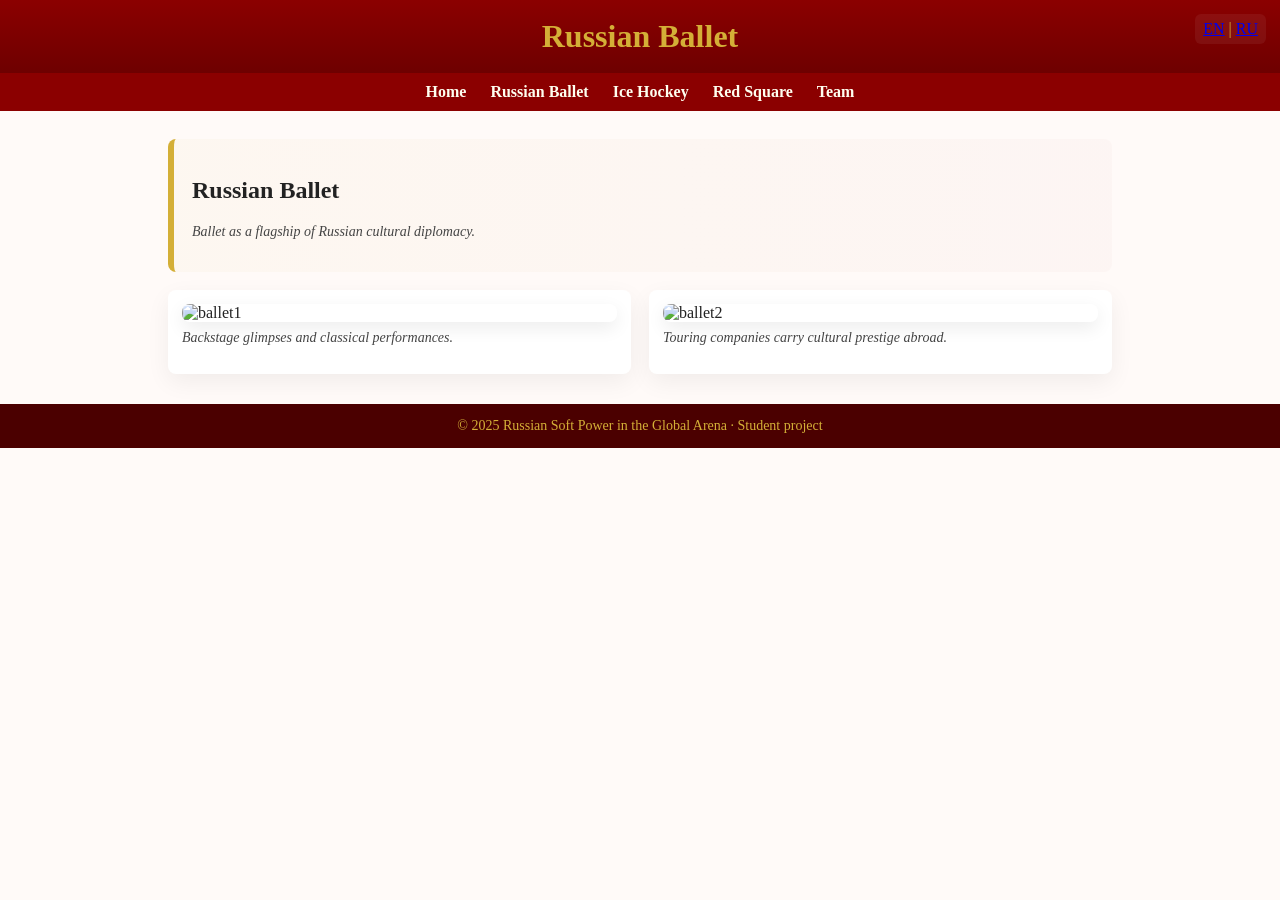
==== ballet.html @ a471aec6 "Add files via upload" ====
<!doctype html>
<html lang="en">
<head>
<meta charset="utf-8"><meta name="viewport" content="width=device-width,initial-scale=1">
<title>Russian Ballet - Russian Soft Power in the Global Arena</title>
<link rel="icon" href="favicon.png">
<style>
:root{--red:#8b0000;--gold:#d4af37;--bg:#fffaf8;--text:#222}
*{box-sizing:border-box}
body{margin:0;font-family:Georgia, 'Times New Roman', serif;background:var(--bg);color:var(--text);-webkit-font-smoothing:antialiased}
.header{background:linear-gradient(180deg,var(--red),#6e0000);color:var(--gold);padding:18px 24px;text-align:center}
.nav{background:#8b0000;padding:10px 24px;display:flex;justify-content:center;gap:24px;flex-wrap:wrap}
.nav a{color:ivory;text-decoration:none;font-weight:600}
.container{max-width:980px;margin:28px auto;padding:0 18px}
.hero{background:linear-gradient(90deg, rgba(211,175,55,0.04), rgba(139,0,0,0.02));padding:18px;border-left:6px solid var(--gold);border-radius:8px}
.grid{display:grid;grid-template-columns:repeat(auto-fit,minmax(260px,1fr));gap:18px;margin-top:18px}
.card{background:white;padding:14px;border-radius:8px;box-shadow:0 8px 24px rgba(0,0,0,0.06);text-align:left}
.img{width:100%;height:auto;border-radius:8px;display:block;box-shadow:0 6px 18px rgba(0,0,0,0.08);transition:transform .4s ease}
.img:hover{transform:translateY(-6px)}
.caption{font-size:14px;color:#444;margin-top:8px;font-style:italic}
.lang {position:fixed;right:14px;top:14px;background:rgba(255,255,255,0.06);padding:6px 8px;border-radius:6px;color:var(--gold)}
.fade-in{animation:fadeIn .9s ease both}
@keyframes fadeIn{from{opacity:0;transform:translateY(8px)}to{opacity:1;transform:translateY(0)}}
footer{background:#4b0000;color:var(--gold);padding:14px 18px;text-align:center;margin-top:30px;font-size:14px}
@media(max-width:720px){.nav{gap:12px;padding:8px}.container{padding:0 12px}}
</style>
</head>
<body>
<div class="lang"><a href="ballet.html">EN</a> | <a href="ballet_ru.html">RU</a></div>
<header class="header"><h1 style="margin:0">Russian Ballet</h1></header>
<nav class="nav">
  <a href="index.html">Home</a>
  <a href="ballet.html">Russian Ballet</a>
  <a href="hockey.html">Ice Hockey</a>
  <a href="redsquare.html">Red Square</a>
  <a href="team.html">Team</a>
</nav>
<main class="container">
<section class="hero fade-in"><h2>Russian Ballet</h2>
<p class="caption">Ballet as a flagship of Russian cultural diplomacy.</p></section>
<section class="grid">
  <article class="card fade-in"><img class="img" src="https://tse1.mm.bing.net/th/id/OIP.sgsOYmoSV0pS5NCLeMYfawHaE8?cb=ucfimg2&pid=ImgDet&ucfimg=1&w=202&h=134&c=7&dpr=2&o=7&rm=3" alt="ballet1"><p class="caption">Backstage glimpses and classical performances.</p></article>
  <article class="card fade-in"><img class="img" src="https://tse4.mm.bing.net/th/id/OIP.tsx1TJaS7tBhJiRf9VunnQHaE8?cb=ucfimg2&pid=ImgDet&ucfimg=1&w=202&h=134&c=7&dpr=2&o=7&rm=3" alt="ballet2"><p class="caption">Touring companies carry cultural prestige abroad.</p></article>
</section>
</main><footer>© 2025 Russian Soft Power in the Global Arena · Student project</footer></body></html>
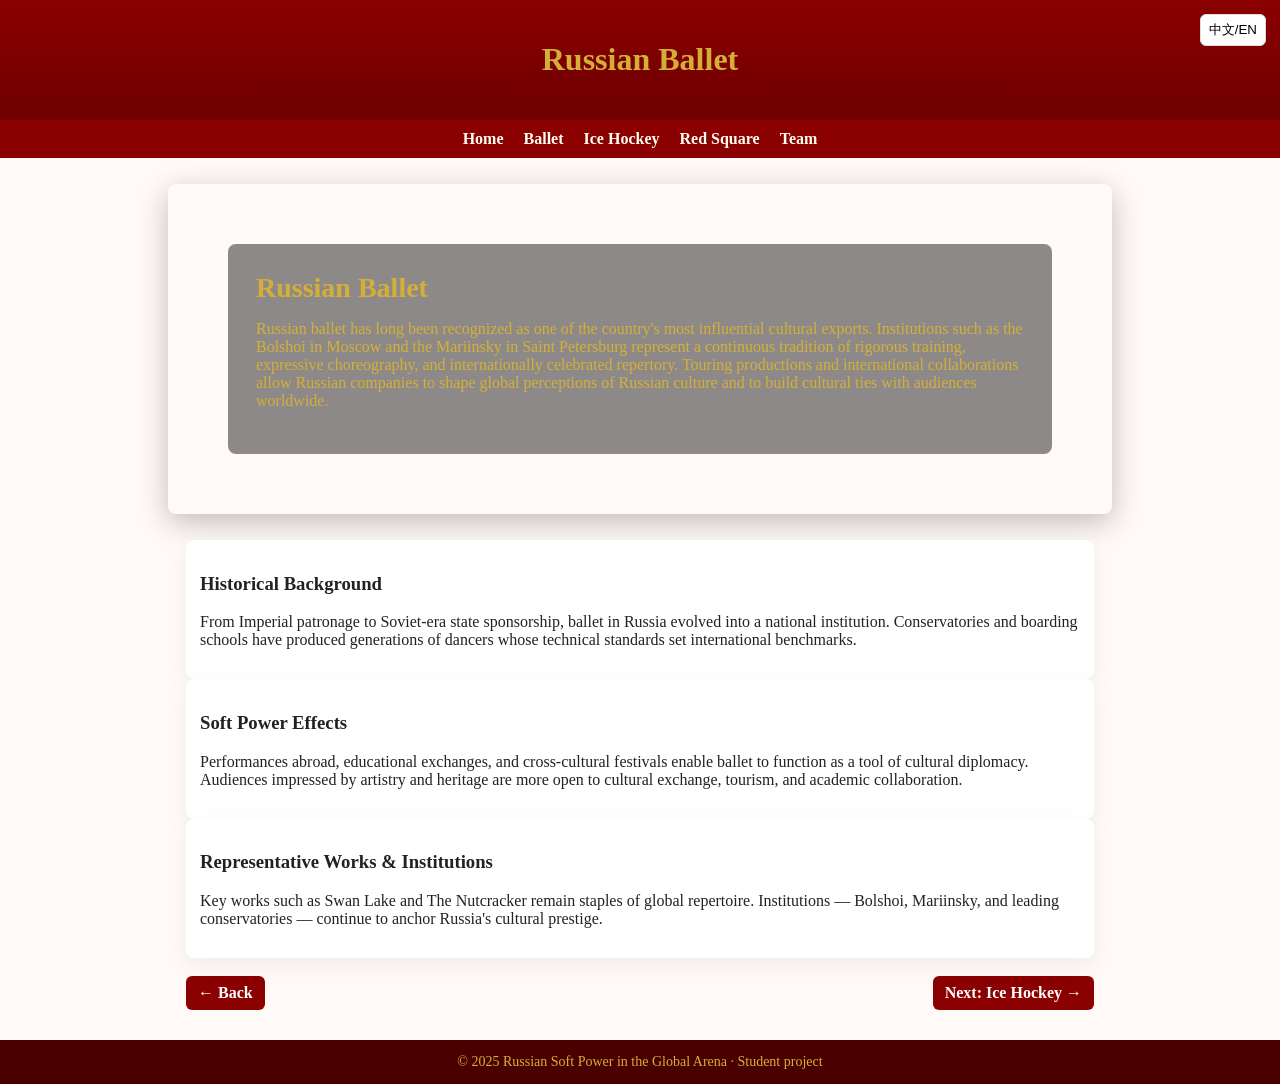
==== commit bfac6c56: "yes" ====
--- a/ballet.html
+++ b/ballet.html
@@ -2,44 +2,50 @@
 <html lang="en">
 <head>
 <meta charset="utf-8"><meta name="viewport" content="width=device-width,initial-scale=1">
-<title>Russian Ballet - Russian Soft Power in the Global Arena</title>
+<title>Russian Ballet - Russian Soft Power</title>
 <link rel="icon" href="favicon.png">
-<style>
-:root{--red:#8b0000;--gold:#d4af37;--bg:#fffaf8;--text:#222}
-*{box-sizing:border-box}
-body{margin:0;font-family:Georgia, 'Times New Roman', serif;background:var(--bg);color:var(--text);-webkit-font-smoothing:antialiased}
-.header{background:linear-gradient(180deg,var(--red),#6e0000);color:var(--gold);padding:18px 24px;text-align:center}
-.nav{background:#8b0000;padding:10px 24px;display:flex;justify-content:center;gap:24px;flex-wrap:wrap}
-.nav a{color:ivory;text-decoration:none;font-weight:600}
-.container{max-width:980px;margin:28px auto;padding:0 18px}
-.hero{background:linear-gradient(90deg, rgba(211,175,55,0.04), rgba(139,0,0,0.02));padding:18px;border-left:6px solid var(--gold);border-radius:8px}
-.grid{display:grid;grid-template-columns:repeat(auto-fit,minmax(260px,1fr));gap:18px;margin-top:18px}
-.card{background:white;padding:14px;border-radius:8px;box-shadow:0 8px 24px rgba(0,0,0,0.06);text-align:left}
-.img{width:100%;height:auto;border-radius:8px;display:block;box-shadow:0 6px 18px rgba(0,0,0,0.08);transition:transform .4s ease}
-.img:hover{transform:translateY(-6px)}
-.caption{font-size:14px;color:#444;margin-top:8px;font-style:italic}
-.lang {position:fixed;right:14px;top:14px;background:rgba(255,255,255,0.06);padding:6px 8px;border-radius:6px;color:var(--gold)}
-.fade-in{animation:fadeIn .9s ease both}
-@keyframes fadeIn{from{opacity:0;transform:translateY(8px)}to{opacity:1;transform:translateY(0)}}
-footer{background:#4b0000;color:var(--gold);padding:14px 18px;text-align:center;margin-top:30px;font-size:14px}
-@media(max-width:720px){.nav{gap:12px;padding:8px}.container{padding:0 12px}}
-</style>
+<link rel="stylesheet" href="style.css">
 </head>
 <body>
-<div class="lang"><a href="ballet.html">EN</a> | <a href="ballet_ru.html">RU</a></div>
-<header class="header"><h1 style="margin:0">Russian Ballet</h1></header>
+<button class="langbtn" onclick="setLang(document.documentElement.lang==='en' ? 'zh' : 'en')">中文/EN</button>
+<header class="header"><h1 data-en="Russian Ballet" data-zh=""></h1></header>
 <nav class="nav">
-  <a href="index.html">Home</a>
-  <a href="ballet.html">Russian Ballet</a>
-  <a href="hockey.html">Ice Hockey</a>
-  <a href="redsquare.html">Red Square</a>
-  <a href="team.html">Team</a>
+  <a href="index.html" data-en="Home" data-zh="首页"></a>
+  <a href="ballet.html" data-en="Ballet" data-zh="芭蕾"></a>
+  <a href="hockey.html" data-en="Ice Hockey" data-zh="冰球"></a>
+  <a href="redsquare.html" data-en="Red Square" data-zh="红场"></a>
+  <a href="team.html" data-en="Team" data-zh="团队"></a>
 </nav>
 <main class="container">
-<section class="hero fade-in"><h2>Russian Ballet</h2>
-<p class="caption">Ballet as a flagship of Russian cultural diplomacy.</p></section>
-<section class="grid">
-  <article class="card fade-in"><img class="img" src="https://tse1.mm.bing.net/th/id/OIP.sgsOYmoSV0pS5NCLeMYfawHaE8?cb=ucfimg2&pid=ImgDet&ucfimg=1&w=202&h=134&c=7&dpr=2&o=7&rm=3" alt="ballet1"><p class="caption">Backstage glimpses and classical performances.</p></article>
-  <article class="card fade-in"><img class="img" src="https://tse4.mm.bing.net/th/id/OIP.tsx1TJaS7tBhJiRf9VunnQHaE8?cb=ucfimg2&pid=ImgDet&ucfimg=1&w=202&h=134&c=7&dpr=2&o=7&rm=3" alt="ballet2"><p class="caption">Touring companies carry cultural prestige abroad.</p></article>
+
+<section class="hero fade-in"><div class="overlay"><h2 data-en="Russian Ballet" data-zh="俄罗斯芭蕾"></h2>
+<p data-en="Russian ballet has long been recognized as one of the country's most influential cultural exports. Institutions such as the Bolshoi in Moscow and the Mariinsky in Saint Petersburg represent a continuous tradition of rigorous training, expressive choreography, and internationally celebrated repertory. Touring productions and international collaborations allow Russian companies to shape global perceptions of Russian culture and to build cultural ties with audiences worldwide."
+       data-zh="俄罗斯芭蕾长期以来被视为该国最具影响力的文化出口之一。莫斯科大剧院和圣彼得堡的马林斯基剧院等机构代表了严格训练、富于表现力的编舞和享誉世界的曲目传统。巡演和国际合作使俄罗斯剧团能够塑造全球对俄罗斯文化的认知，并与全球观众建立文化联系。"></p></div></section>
+
+<section class="container">
+  <div class="card fade-in">
+    <h3 data-en="Historical Background" data-zh="历史背景"></h3>
+    <p data-en="From Imperial patronage to Soviet-era state sponsorship, ballet in Russia evolved into a national institution. Conservatories and boarding schools have produced generations of dancers whose technical standards set international benchmarks."
+       data-zh="从帝国赞助到苏联时期的国家支持，俄罗斯的芭蕾逐渐发展为一种国家机构。音乐学院和寄宿学校培养了代代舞者，其技术标准成为国际标杆。"></p>
+  </div>
+
+  <div class="card fade-in">
+    <h3 data-en="Soft Power Effects" data-zh="软实力效应"></h3>
+    <p data-en="Performances abroad, educational exchanges, and cross-cultural festivals enable ballet to function as a tool of cultural diplomacy. Audiences impressed by artistry and heritage are more open to cultural exchange, tourism, and academic collaboration."
+       data-zh="海外演出、教育交流和跨文化节使芭蕾成为文化外交的工具。被艺术和传统打动的观众更容易接受文化交流、旅游和学术合作。"></p>
+  </div>
+
+  <div class="card fade-in">
+    <h3 data-en="Representative Works & Institutions" data-zh="代表作品与机构"></h3>
+    <p data-en="Key works such as Swan Lake and The Nutcracker remain staples of global repertoire. Institutions — Bolshoi, Mariinsky, and leading conservatories — continue to anchor Russia's cultural prestige."
+       data-zh="《天鹅湖》《胡桃夹子》等代表作品仍是世界曲目的常青树。大剧院、马林斯基剧院以及顶级音乐学院继续巩固俄罗斯的文化声望。"></p>
+  </div>
+
+  <div class="smallnav"><a class="btn" href="index.html" data-en="← Back" data-zh="← 返回"></a> <a class="btn" href="hockey.html" data-en="Next: Ice Hockey →" data-zh="下一页：冰球 →"></a></div>
 </section>
-</main><footer>© 2025 Russian Soft Power in the Global Arena · Student project</footer></body></html>+
+</main>
+<footer>© 2025 Russian Soft Power in the Global Arena · Student project</footer>
+<script src="script.js"></script>
+</body>
+</html>
--- a/style.css
+++ b/style.css
@@ -0,0 +1,29 @@
+
+:root{
+  --red:#8b0000;
+  --gold:#d4af37;
+  --bg:#fffaf8;
+  --text:#222;
+  --muted:#555;
+}
+*{box-sizing:border-box}
+body{margin:0;font-family:Georgia, 'Times New Roman', serif;background:var(--bg);color:var(--text);-webkit-font-smoothing:antialiased}
+.header{background:linear-gradient(180deg,var(--red),#6e0000);color:var(--gold);padding:20px 18px;text-align:center}
+.nav{background:#8b0000;padding:10px 18px;display:flex;justify-content:center;gap:20px;flex-wrap:wrap}
+.nav a{color:ivory;text-decoration:none;font-weight:600}
+.container{max-width:980px;margin:26px auto;padding:0 18px}
+.hero{background-image: url('https://upload.wikimedia.org/wikipedia/commons/0/0f/Castle_Kremlin_Moscow.jpg'); background-size:cover; background-position:center; padding:60px;border-radius:8px;color:var(--gold); box-shadow:0 8px 30px rgba(0,0,0,0.25)}
+.overlay{background:rgba(0,0,0,0.45);padding:28px;border-radius:8px}
+.hero h2{margin:0;font-size:28px}
+.grid{display:grid;grid-template-columns:repeat(auto-fit,minmax(260px,1fr));gap:18px;margin-top:18px}
+.card{background:white;padding:14px;border-radius:8px;box-shadow:0 8px 24px rgba(0,0,0,0.06);text-align:left}
+.img{width:100%;height:auto;border-radius:6px;display:block;box-shadow:0 6px 18px rgba(0,0,0,0.08);transition:transform .35s ease}
+.img:hover{transform:translateY(-6px)}
+.caption{font-size:14px;color:var(--muted);margin-top:8px;font-style:italic}
+.langbtn{position:fixed;right:14px;top:14px;background:#fff;border-radius:6px;padding:6px 8px;border:1px solid #ddd;cursor:pointer}
+.fade-in{animation:fadeIn .9s ease both}
+@keyframes fadeIn{from{opacity:0;transform:translateY(8px)}to{opacity:1;transform:translateY(0)}}
+footer{background:#4b0000;color:var(--gold);padding:14px 18px;text-align:center;margin-top:30px;font-size:14px}
+.btn{display:inline-block;background:var(--red);color:white;padding:8px 12px;border-radius:6px;text-decoration:none;font-weight:600}
+.smallnav{margin-top:18px;display:flex;justify-content:space-between;gap:10px}
+@media(max-width:720px){.hero{padding:28px}.nav{gap:12px;padding:8px}}
